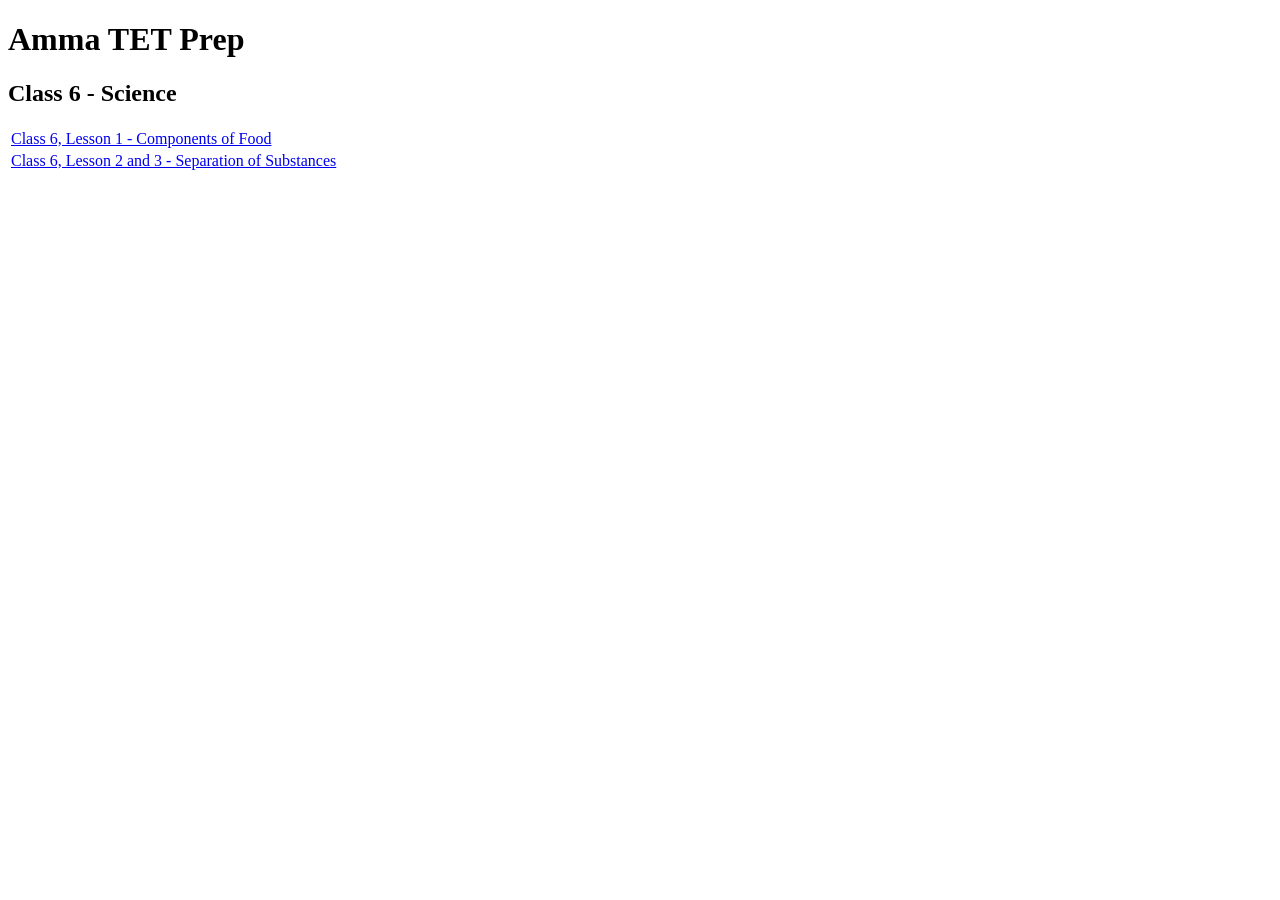
==== amma/index.html @ 27963bab "NLP Lec 4 + Class 6 chapter 2,3 added" ====
<!DOCTYPE html>
<html lang="en">
<head>
    <meta charset="UTF-8">
    <meta name="viewport" content="width=device-width, initial-scale=1.0">
    <title>Amma TET Prep</title>
</head>
<body>
    <h1>Amma TET Prep</h1>
    <h2>Class 6 - Science</h2>
    <table>
        <tr>
            <td><a href="class_6_less_1.html">Class 6, Lesson 1 - Components of Food</a></td>
        </tr>
        <tr>
            <td><a href="class_6_less_2_3.html">Class 6, Lesson 2 and 3 - Separation of Substances</a></td>
        </tr>
    </table>
</body>
</html>
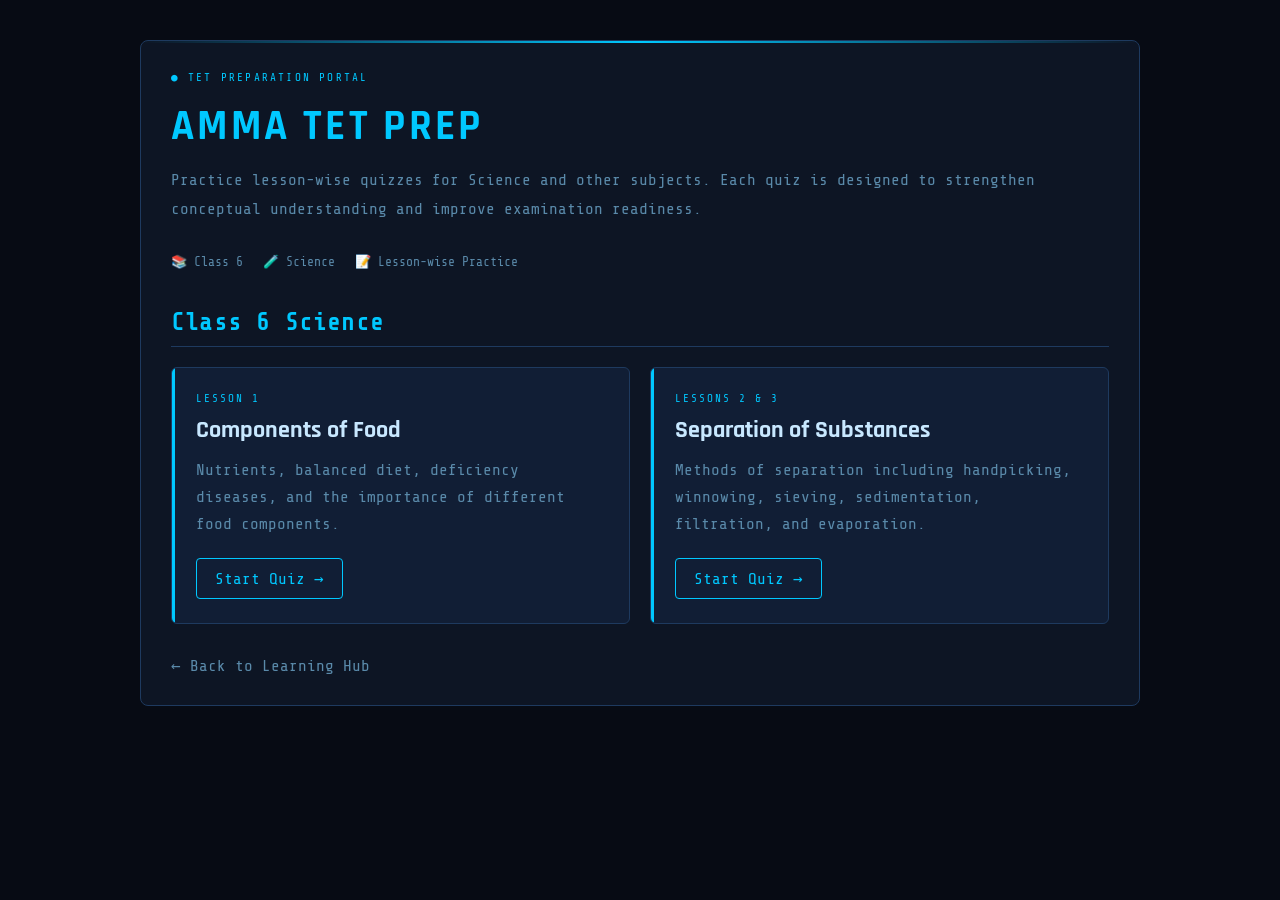
==== commit 0ae86249: "Reimagined Nav Pages" ====
--- a/amma/index.html
+++ b/amma/index.html
@@ -4,17 +4,86 @@
     <meta charset="UTF-8">
     <meta name="viewport" content="width=device-width, initial-scale=1.0">
     <title>Amma TET Prep</title>
+
+    <link rel="stylesheet" href="../../../css/pages.css">
 </head>
 <body>
-    <h1>Amma TET Prep</h1>
-    <h2>Class 6 - Science</h2>
-    <table>
-        <tr>
-            <td><a href="class_6_less_1.html">Class 6, Lesson 1 - Components of Food</a></td>
-        </tr>
-        <tr>
-            <td><a href="class_6_less_2_3.html">Class 6, Lesson 2 and 3 - Separation of Substances</a></td>
-        </tr>
-    </table>
+
+<div class="container">
+    <div class="page-card">
+
+        <div class="section-label">TET Preparation Portal</div>
+
+        <h1>Amma TET Prep</h1>
+
+        <p>
+            Practice lesson-wise quizzes for Science and other subjects.
+            Each quiz is designed to strengthen conceptual understanding
+            and improve examination readiness.
+        </p>
+
+        <div class="course-meta">
+            <span>📚 Class 6</span>
+            <span>🧪 Science</span>
+            <span>📝 Lesson-wise Practice</span>
+        </div>
+
+        <section class="portal-section">
+            <h2 class="section-heading">
+                Class 6 Science
+            </h2>
+
+            <div class="lecture-grid">
+
+                <div class="lecture-card">
+                    <div class="lecture-number">
+                        LESSON 1
+                    </div>
+
+                    <h2>Components of Food</h2>
+
+                    <p>
+                        Nutrients, balanced diet, deficiency diseases,
+                        and the importance of different food components.
+                    </p>
+
+                    <a href="class_6_less_1.html"
+                       class="launch-btn">
+                        Start Quiz →
+                    </a>
+                </div>
+
+                <div class="lecture-card">
+                    <div class="lecture-number">
+                        LESSONS 2 & 3
+                    </div>
+
+                    <h2>Separation of Substances</h2>
+
+                    <p>
+                        Methods of separation including handpicking,
+                        winnowing, sieving, sedimentation, filtration,
+                        and evaporation.
+                    </p>
+
+                    <a href="class_6_less_2_3.html"
+                       class="launch-btn">
+                        Start Quiz →
+                    </a>
+                </div>
+
+            </div>
+        </section>
+
+        <div class="navigation-row">
+            <a href="../index.html" class="back-link">
+                ← Back to Learning Hub
+            </a>
+        </div>
+
+    </div>
+</div>
+
 </body>
-</html>+</html>
+
--- a/css/pages.css
+++ b/css/pages.css
@@ -0,0 +1,376 @@
+@import url('https://fonts.googleapis.com/css2?family=Rajdhani:wght@500;600;700&family=Share+Tech+Mono&display=swap');
+
+:root {
+  --sf-bg: #070b14;
+  --sf-surface: #0d1524;
+  --sf-surface2: #111e35;
+  --sf-border: #1e3a5f;
+
+  --sf-accent: #00c8ff;
+  --sf-accent2: #0066aa;
+
+  --sf-text: #c8e8ff;
+  --sf-text-muted: #5a8aaa;
+
+  --sf-success: #00ff88;
+}
+
+* {
+  margin: 0;
+  padding: 0;
+  box-sizing: border-box;
+}
+
+body {
+  background: var(--sf-bg);
+  color: var(--sf-text);
+  font-family: 'Share Tech Mono', monospace;
+  min-height: 100vh;
+  padding: 40px 20px;
+}
+
+.container {
+  max-width: 1000px;
+  margin: 0 auto;
+}
+
+/* ===== Header ===== */
+
+h1 {
+  font-family: 'Rajdhani', sans-serif;
+  font-size: 42px;
+  font-weight: 700;
+  letter-spacing: 0.08em;
+  color: var(--sf-accent);
+  margin-bottom: 12px;
+  text-transform: uppercase;
+}
+
+p {
+  color: var(--sf-text-muted);
+  line-height: 1.8;
+  margin-bottom: 30px;
+}
+
+/* ===== Card ===== */
+
+.page-card {
+  background: var(--sf-surface);
+  border: 1px solid var(--sf-border);
+  border-radius: 8px;
+  padding: 30px;
+  position: relative;
+  overflow: hidden;
+}
+
+.page-card::before {
+  content: "";
+  position: absolute;
+  left: 0;
+  right: 0;
+  top: 0;
+  height: 2px;
+  background: linear-gradient(
+    90deg,
+    transparent,
+    var(--sf-accent),
+    transparent
+  );
+}
+
+/* ===== Course Links ===== */
+
+ul {
+  list-style: none;
+  display: grid;
+  gap: 14px;
+}
+
+li a {
+  display: block;
+  padding: 16px 18px;
+  text-decoration: none;
+
+  background: var(--sf-surface2);
+  border: 1px solid var(--sf-border);
+  border-radius: 6px;
+
+  color: var(--sf-text);
+
+  transition: all 0.2s ease;
+}
+
+li a:hover {
+  border-color: var(--sf-accent);
+  background: #10213d;
+  transform: translateX(4px);
+
+  box-shadow: 0 0 12px rgba(0, 200, 255, 0.18);
+}
+
+/* ===== Table ===== */
+
+table {
+  width: 100%;
+  border-collapse: collapse;
+  margin-top: 20px;
+}
+
+thead,
+th {
+  background: var(--sf-surface2);
+}
+
+th {
+  font-family: 'Rajdhani', sans-serif;
+  letter-spacing: 0.08em;
+  text-transform: uppercase;
+  color: var(--sf-accent);
+}
+
+th,
+td {
+  padding: 16px;
+  border: 1px solid var(--sf-border);
+  text-align: left;
+  vertical-align: top;
+}
+
+tr:nth-child(even) {
+  background: rgba(255,255,255,0.015);
+}
+
+tr:hover {
+  background: rgba(0,200,255,0.04);
+}
+
+/* ===== Quiz Buttons ===== */
+
+td a {
+  display: inline-block;
+
+  padding: 8px 18px;
+
+  border: 1px solid var(--sf-accent);
+  border-radius: 4px;
+
+  color: var(--sf-accent);
+  text-decoration: none;
+
+  transition: all 0.15s ease;
+}
+
+td a:hover {
+  background: rgba(0, 200, 255, 0.1);
+  box-shadow: 0 0 8px rgba(0, 200, 255, 0.3);
+}
+
+/* ===== Section Label ===== */
+
+.section-label {
+  font-size: 11px;
+  letter-spacing: 0.2em;
+  text-transform: uppercase;
+  color: var(--sf-accent);
+  margin-bottom: 16px;
+}
+
+.section-label::before {
+  content: "● ";
+}
+
+/* ===== Responsive ===== */
+
+@media (max-width: 768px) {
+
+  body {
+    padding: 20px 12px;
+  }
+
+  h1 {
+    font-size: 30px;
+  }
+
+  table {
+    display: block;
+    overflow-x: auto;
+  }
+
+  .page-card {
+    padding: 20px;
+  }
+}
+
+.course-meta {
+  display: flex;
+  gap: 20px;
+  flex-wrap: wrap;
+  margin: 24px 0 32px;
+  color: var(--sf-text-muted);
+  font-size: 13px;
+}
+
+.lecture-grid {
+  display: grid;
+  gap: 20px;
+}
+
+.lecture-card {
+  background: var(--sf-surface2);
+  border: 1px solid var(--sf-border);
+  border-radius: 6px;
+  padding: 24px;
+  transition: all 0.2s ease;
+  position: relative;
+  overflow: hidden;
+}
+
+.lecture-card::before {
+  content: "";
+  position: absolute;
+  top: 0;
+  left: 0;
+  width: 3px;
+  height: 100%;
+  background: var(--sf-accent);
+}
+
+.lecture-card:hover {
+  border-color: var(--sf-accent);
+  transform: translateY(-2px);
+  box-shadow: 0 0 18px rgba(0, 200, 255, 0.15);
+}
+
+.lecture-number {
+  font-size: 11px;
+  letter-spacing: 0.18em;
+  text-transform: uppercase;
+  color: var(--sf-accent);
+  margin-bottom: 10px;
+}
+
+.lecture-card h2 {
+  font-family: 'Rajdhani', sans-serif;
+  color: var(--sf-text);
+  margin-bottom: 12px;
+  font-size: 24px;
+}
+
+.lecture-card p {
+  margin-bottom: 20px;
+  color: var(--sf-text-muted);
+  line-height: 1.7;
+}
+
+.launch-btn {
+  display: inline-block;
+  padding: 10px 18px;
+  border: 1px solid var(--sf-accent);
+  border-radius: 4px;
+  text-decoration: none;
+  color: var(--sf-accent);
+  transition: all 0.15s ease;
+}
+
+.launch-btn:hover {
+  background: rgba(0, 200, 255, 0.10);
+  box-shadow: 0 0 10px rgba(0, 200, 255, 0.30);
+}
+
+.navigation-row {
+  margin-top: 32px;
+}
+
+.back-link {
+  color: var(--sf-text-muted);
+  text-decoration: none;
+}
+
+.back-link:hover {
+  color: var(--sf-accent);
+}
+
+@media (min-width: 900px) {
+  .lecture-grid {
+    grid-template-columns: repeat(2, 1fr);
+  }
+}
+
+.course-grid {
+  display: grid;
+  grid-template-columns: repeat(auto-fit, minmax(320px, 1fr));
+  gap: 24px;
+  margin-top: 32px;
+}
+
+.course-card {
+  background: var(--sf-surface2);
+  border: 1px solid var(--sf-border);
+  border-radius: 6px;
+  padding: 24px;
+  position: relative;
+  overflow: hidden;
+  transition: all 0.2s ease;
+}
+
+.course-card::before {
+  content: "";
+  position: absolute;
+  left: 0;
+  top: 0;
+  width: 3px;
+  height: 100%;
+  background: var(--sf-accent);
+}
+
+.course-card:hover {
+  transform: translateY(-3px);
+  border-color: var(--sf-accent);
+  box-shadow: 0 0 18px rgba(0, 200, 255, 0.15);
+}
+
+.course-tag {
+  font-size: 11px;
+  letter-spacing: 0.18em;
+  color: var(--sf-accent);
+  margin-bottom: 10px;
+  text-transform: uppercase;
+}
+
+.course-card h2 {
+  font-family: var(--sf-head);
+  font-size: 28px;
+  margin-bottom: 14px;
+  color: var(--sf-text);
+}
+
+.course-card p {
+  color: var(--sf-text-muted);
+  line-height: 1.8;
+  margin-bottom: 20px;
+}
+
+.portal-footer {
+  margin-top: 40px;
+  text-align: center;
+  color: var(--sf-text-muted);
+  font-size: 12px;
+  letter-spacing: 0.15em;
+  text-transform: uppercase;
+  border-top: 1px solid var(--sf-border);
+  padding-top: 20px;
+}
+
+.portal-section {
+    margin-top: 40px;
+}
+
+.section-heading {
+    font-family: var(--sf-head);
+    font-size: 24px;
+    color: var(--sf-accent);
+    margin-bottom: 20px;
+    padding-bottom: 10px;
+    border-bottom: 1px solid var(--sf-border);
+    letter-spacing: 0.05em;
+}
